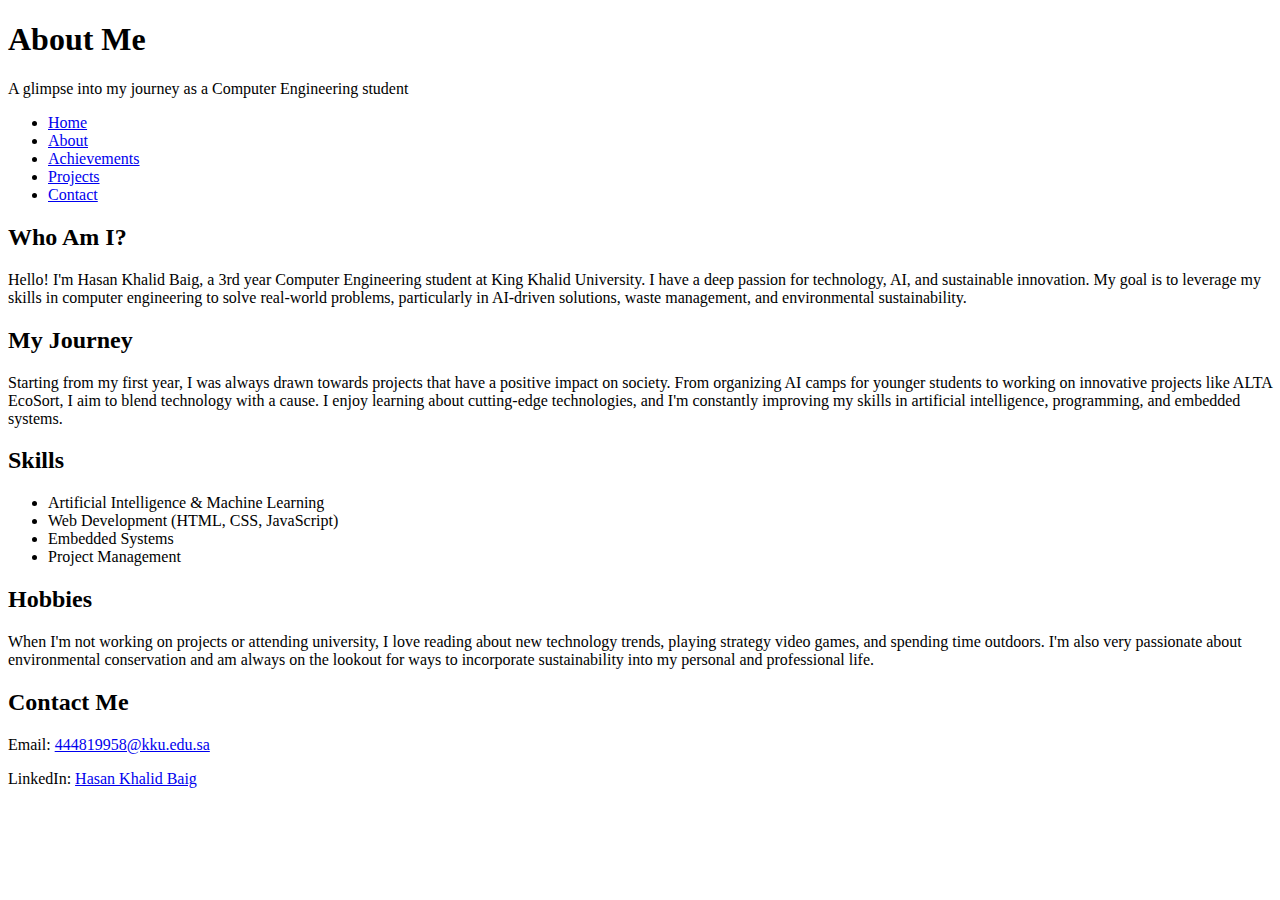
==== about.html @ f305f9ce "Add files via upload" ====
<!DOCTYPE html>
<html lang="en">
<head>
  <meta charset="UTF-8">
  <meta name="viewport" content="width=device-width, initial-scale=1.0">
  <title>About Hasan Khalid Baig</title>
  <link rel="stylesheet" href="styles.css">
</head>
<body>

  <header>
    <div class="container">
      <h1>About Me</h1>
      <p>A glimpse into my journey as a Computer Engineering student</p>
    </div>
  </header>

  <nav>
    <ul>
      <li><a href="index.html">Home</a></li>
      <li><a href="about.html">About</a></li>
      <li><a href="#achievements">Achievements</a></li>
      <li><a href="#projects">Projects</a></li>
      <li><a href="#contact">Contact</a></li>
    </ul>
  </nav>

  <main>
    <section id="about-me">
      <div class="container">
        <h2>Who Am I?</h2>
        <p>Hello! I'm Hasan Khalid Baig, a 3rd year Computer Engineering student at King Khalid University. I have a deep passion for technology, AI, and sustainable innovation. My goal is to leverage my skills in computer engineering to solve real-world problems, particularly in AI-driven solutions, waste management, and environmental sustainability.</p>
        
        <h2>My Journey</h2>
        <p>Starting from my first year, I was always drawn towards projects that have a positive impact on society. From organizing AI camps for younger students to working on innovative projects like ALTA EcoSort, I aim to blend technology with a cause. I enjoy learning about cutting-edge technologies, and I'm constantly improving my skills in artificial intelligence, programming, and embedded systems.</p>

        <h2>Skills</h2>
        <ul>
          <li>Artificial Intelligence & Machine Learning</li>
          <li>Web Development (HTML, CSS, JavaScript)</li>
          <li>Embedded Systems</li>
          <li>Project Management</li>
        </ul>

        <h2>Hobbies</h2>
        <p>When I'm not working on projects or attending university, I love reading about new technology trends, playing strategy video games, and spending time outdoors. I'm also very passionate about environmental conservation and am always on the lookout for ways to incorporate sustainability into my personal and professional life.</p>
      </div>
    </section>
  </main>

  <footer id="contact">
    <div class="container">
      <h2>Contact Me</h2>
      <p>Email: <a href="mailto:444819958@kku.edu.sa">444819958@kku.edu.sa</a></p>
      <p>LinkedIn: <a href="https://www.linkedin.com/in/hasan-khalid-baig-92b4a1230">Hasan Khalid Baig</a></p>
    </div>
  </footer>

</body>
</html>
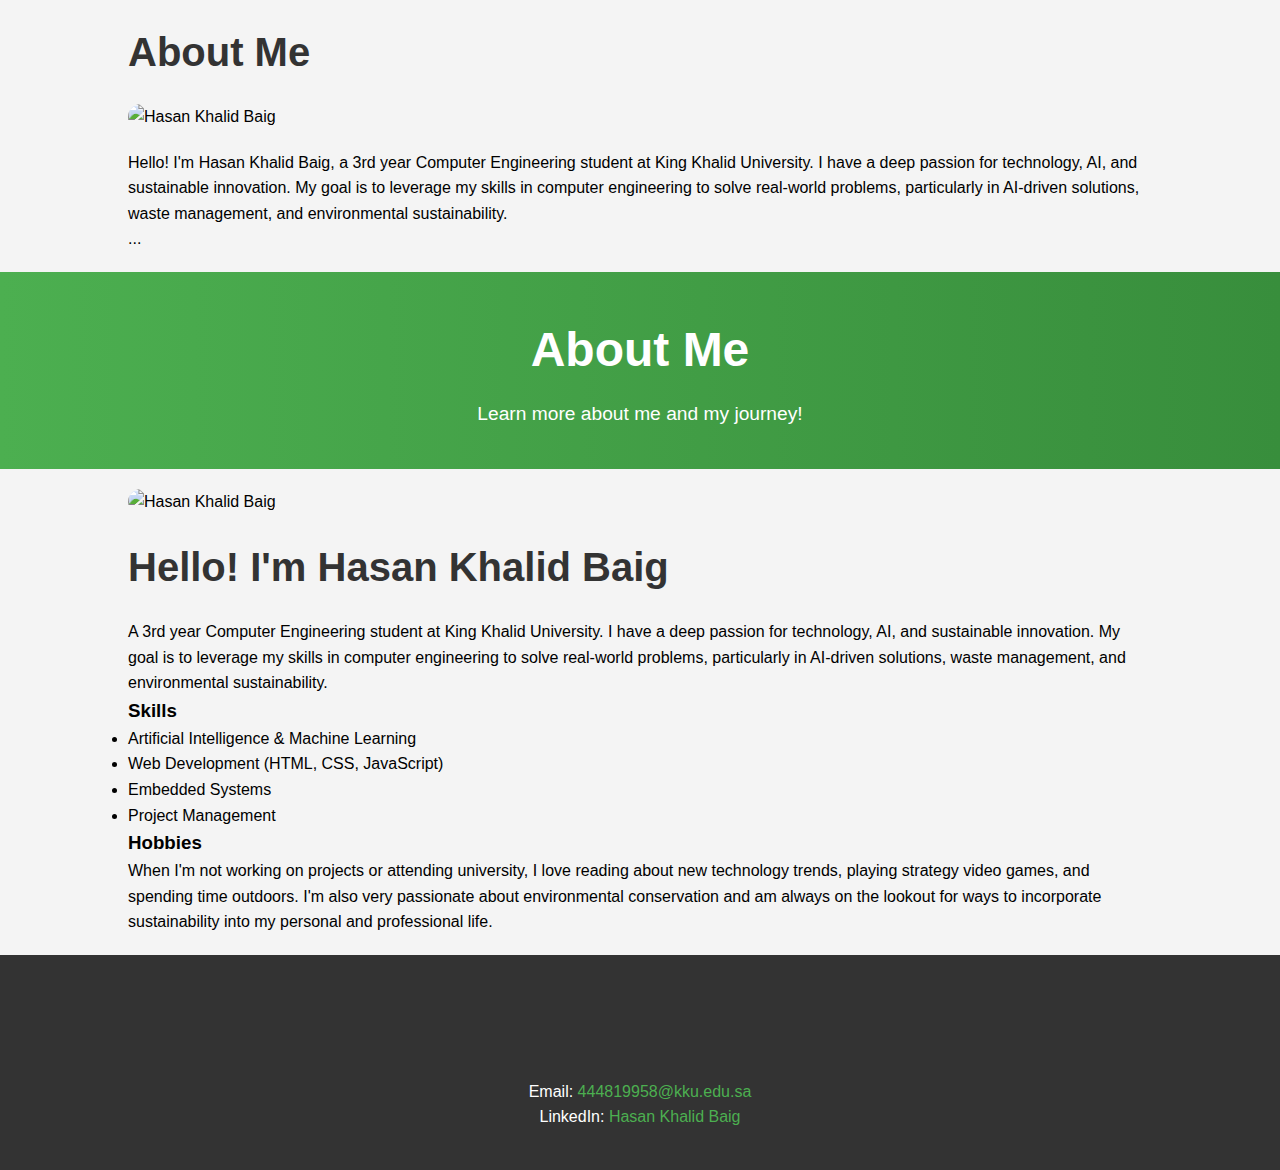
==== commit adc9e67a: "Update about.html" ====
--- a/about.html
+++ b/about.html
@@ -3,52 +3,104 @@
 <head>
   <meta charset="UTF-8">
   <meta name="viewport" content="width=device-width, initial-scale=1.0">
-  <title>About Hasan Khalid Baig</title>
-  <link rel="stylesheet" href="styles.css">
+  <title>About Me | Hasan Khalid Baig</title>
+  <style>
+    /* CSS Styles */
+
+    * {
+      margin: 0;
+      padding: 0;
+      box-sizing: border-box;
+    }
+
+    body {
+      font-family: 'Arial', sans-serif;
+      line-height: 1.6;
+      background-color: #f4f4f4;
+    }
+
+    header {
+      background: linear-gradient(to right, #4CAF50, #388E3C);
+      color: white;
+      padding: 20px 0;
+      text-align: center;
+    }
+
+    header h1 {
+      font-size: 3rem;
+      margin-bottom: 10px;
+    }
+
+    header p {
+      font-size: 1.2rem;
+    }
+
+    .container {
+      width: 80%;
+      margin: 0 auto;
+      padding: 20px 0;
+    }
+
+    h2 {
+      font-size: 2.5rem;
+      color: #333;
+      margin-bottom: 20px;
+    }
+
+    #about-me img {
+      width: 150px;
+      border-radius: 75px;
+      margin-bottom: 20px;
+    }
+
+    footer {
+      background: #333;
+      color: white;
+      text-align: center;
+      padding: 20px 0;
+    }
+
+    footer a {
+      color: #4CAF50;
+      text-decoration: none;
+    }
+  </style>
 </head>
+<section id="about-me">
+    <div class="container">
+      <h2>About Me</h2>
+      <img src="myphoto.jpg" alt="Hasan Khalid Baig" style="width: 150px; border-radius: 75px; margin-bottom: 20px;">
+      <p>Hello! I'm Hasan Khalid Baig, a 3rd year Computer Engineering student at King Khalid University. I have a deep passion for technology, AI, and sustainable innovation. My goal is to leverage my skills in computer engineering to solve real-world problems, particularly in AI-driven solutions, waste management, and environmental sustainability.</p>
+      ...
+    </div>
+  </section>
 <body>
 
   <header>
     <div class="container">
       <h1>About Me</h1>
-      <p>A glimpse into my journey as a Computer Engineering student</p>
+      <p>Learn more about me and my journey!</p>
     </div>
   </header>
 
-  <nav>
+  <div class="container" id="about-me">
+    <img src="myphoto.jpg" alt="Hasan Khalid Baig">
+    <h2>Hello! I'm Hasan Khalid Baig</h2>
+    <p>A 3rd year Computer Engineering student at King Khalid University. I have a deep passion for technology, AI, and sustainable innovation. My goal is to leverage my skills in computer engineering to solve real-world problems, particularly in AI-driven solutions, waste management, and environmental sustainability.</p>
+
+    <h3>Skills</h3>
     <ul>
-      <li><a href="index.html">Home</a></li>
-      <li><a href="about.html">About</a></li>
-      <li><a href="#achievements">Achievements</a></li>
-      <li><a href="#projects">Projects</a></li>
-      <li><a href="#contact">Contact</a></li>
+      <li>Artificial Intelligence & Machine Learning</li>
+      <li>Web Development (HTML, CSS, JavaScript)</li>
+      <li>Embedded Systems</li>
+      <li>Project Management</li>
     </ul>
-  </nav>
 
-  <main>
-    <section id="about-me">
-      <div class="container">
-        <h2>Who Am I?</h2>
-        <p>Hello! I'm Hasan Khalid Baig, a 3rd year Computer Engineering student at King Khalid University. I have a deep passion for technology, AI, and sustainable innovation. My goal is to leverage my skills in computer engineering to solve real-world problems, particularly in AI-driven solutions, waste management, and environmental sustainability.</p>
-        
-        <h2>My Journey</h2>
-        <p>Starting from my first year, I was always drawn towards projects that have a positive impact on society. From organizing AI camps for younger students to working on innovative projects like ALTA EcoSort, I aim to blend technology with a cause. I enjoy learning about cutting-edge technologies, and I'm constantly improving my skills in artificial intelligence, programming, and embedded systems.</p>
+    <h3>Hobbies</h3>
+    <p>When I'm not working on projects or attending university, I love reading about new technology trends, playing strategy video games, and spending time outdoors. I'm also very passionate about environmental conservation and am always on the lookout for ways to incorporate sustainability into my personal and professional life.</p>
+  </div>
 
-        <h2>Skills</h2>
-        <ul>
-          <li>Artificial Intelligence & Machine Learning</li>
-          <li>Web Development (HTML, CSS, JavaScript)</li>
-          <li>Embedded Systems</li>
-          <li>Project Management</li>
-        </ul>
-
-        <h2>Hobbies</h2>
-        <p>When I'm not working on projects or attending university, I love reading about new technology trends, playing strategy video games, and spending time outdoors. I'm also very passionate about environmental conservation and am always on the lookout for ways to incorporate sustainability into my personal and professional life.</p>
-      </div>
-    </section>
-  </main>
-
-  <footer id="contact">
+  <footer>
     <div class="container">
       <h2>Contact Me</h2>
       <p>Email: <a href="mailto:444819958@kku.edu.sa">444819958@kku.edu.sa</a></p>
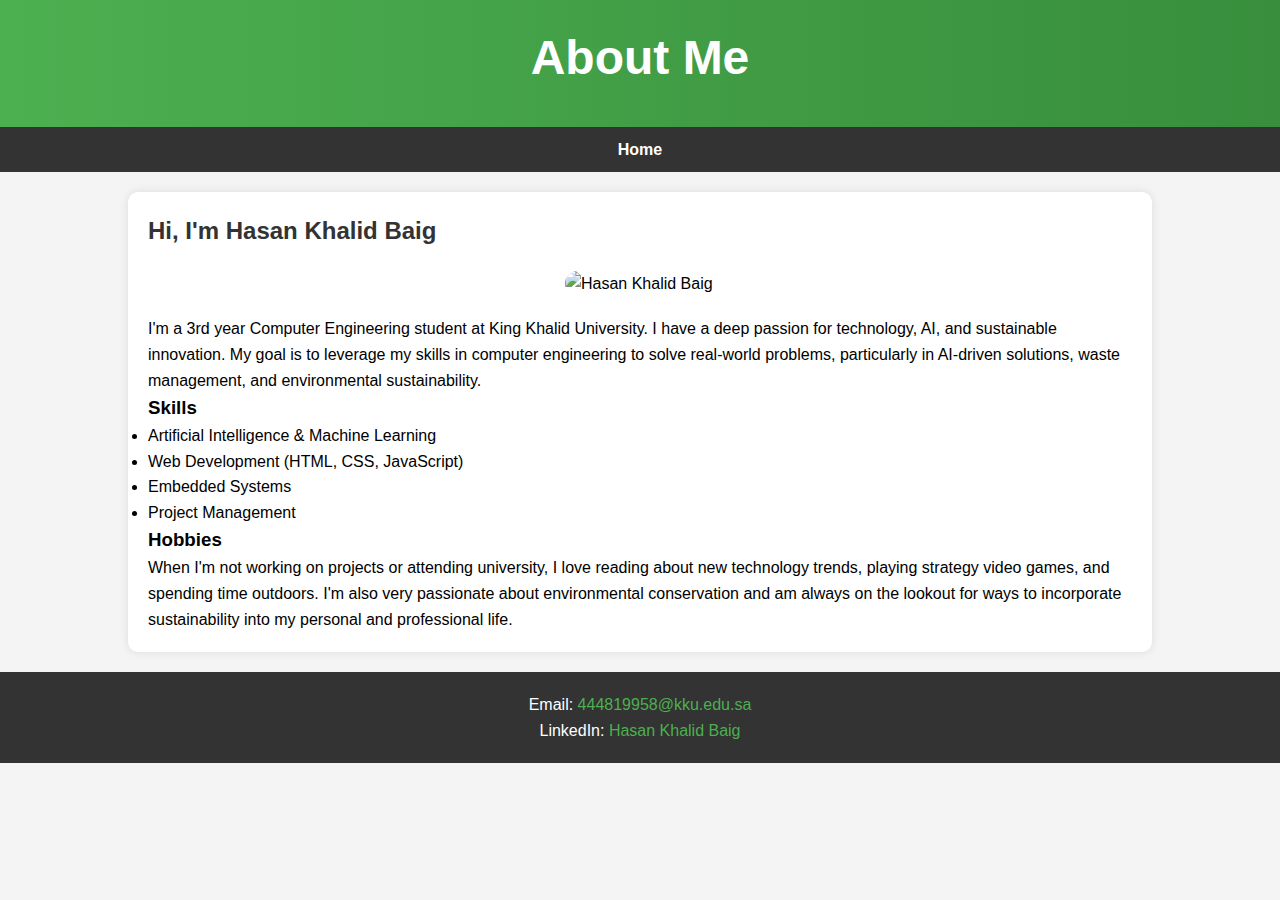
==== commit 89e720fc: "Update about.html" ====
--- a/about.html
+++ b/about.html
@@ -31,26 +31,51 @@
       margin-bottom: 10px;
     }
 
-    header p {
-      font-size: 1.2rem;
+    nav {
+      background: #333;
+      color: white;
+      text-align: center;
+      padding: 10px 0;
+    }
+
+    nav ul {
+      list-style: none;
+    }
+
+    nav ul li {
+      display: inline;
+      margin: 0 15px;
+    }
+
+    nav ul li a {
+      color: white;
+      text-decoration: none;
+      font-weight: bold;
     }
 
     .container {
       width: 80%;
-      margin: 0 auto;
-      padding: 20px 0;
+      margin: 20px auto;
+      padding: 20px;
+      background-color: white;
+      border-radius: 10px;
+      box-shadow: 0 0 10px rgba(0, 0, 0, 0.1);
     }
 
     h2 {
-      font-size: 2.5rem;
       color: #333;
       margin-bottom: 20px;
     }
 
-    #about-me img {
-      width: 150px;
-      border-radius: 75px;
-      margin-bottom: 20px;
+    /* Image styles */
+    .profile-image {
+      width: 150px; /* Adjust the size as needed */
+      height: auto; /* Maintain aspect ratio */
+      border-radius: 75px; /* Make it circular */
+      margin-bottom: 20px; /* Space below the image */
+      display: block; /* Center the image */
+      margin-left: auto;
+      margin-right: auto;
     }
 
     footer {
@@ -66,27 +91,23 @@
     }
   </style>
 </head>
-<section id="about-me">
-    <div class="container">
-      <h2>About Me</h2>
-      <img src="myphoto.jpg" alt="Hasan Khalid Baig" style="width: 150px; border-radius: 75px; margin-bottom: 20px;">
-      <p>Hello! I'm Hasan Khalid Baig, a 3rd year Computer Engineering student at King Khalid University. I have a deep passion for technology, AI, and sustainable innovation. My goal is to leverage my skills in computer engineering to solve real-world problems, particularly in AI-driven solutions, waste management, and environmental sustainability.</p>
-      ...
-    </div>
-  </section>
 <body>
 
   <header>
-    <div class="container">
-      <h1>About Me</h1>
-      <p>Learn more about me and my journey!</p>
-    </div>
+    <h1>About Me</h1>
   </header>
 
-  <div class="container" id="about-me">
-    <img src="myphoto.jpg" alt="Hasan Khalid Baig">
-    <h2>Hello! I'm Hasan Khalid Baig</h2>
-    <p>A 3rd year Computer Engineering student at King Khalid University. I have a deep passion for technology, AI, and sustainable innovation. My goal is to leverage my skills in computer engineering to solve real-world problems, particularly in AI-driven solutions, waste management, and environmental sustainability.</p>
+  <nav>
+    <ul>
+      <li><a href="index.html">Home</a></li> <!-- Link back to the home page -->
+    </ul>
+  </nav>
+
+  <div class="container">
+    <h2>Hi, I'm Hasan Khalid Baig</h2>
+    <img src="myphoto.jpg" alt="Hasan Khalid Baig" class="profile-image"> <!-- Add your image here -->
+    
+    <p>I'm a 3rd year Computer Engineering student at King Khalid University. I have a deep passion for technology, AI, and sustainable innovation. My goal is to leverage my skills in computer engineering to solve real-world problems, particularly in AI-driven solutions, waste management, and environmental sustainability.</p>
 
     <h3>Skills</h3>
     <ul>
@@ -101,11 +122,8 @@
   </div>
 
   <footer>
-    <div class="container">
-      <h2>Contact Me</h2>
-      <p>Email: <a href="mailto:444819958@kku.edu.sa">444819958@kku.edu.sa</a></p>
-      <p>LinkedIn: <a href="https://www.linkedin.com/in/hasan-khalid-baig-92b4a1230">Hasan Khalid Baig</a></p>
-    </div>
+    <p>Email: <a href="mailto:444819958@kku.edu.sa">444819958@kku.edu.sa</a></p>
+    <p>LinkedIn: <a href="https://www.linkedin.com/in/hasan-khalid-baig-92b4a1230">Hasan Khalid Baig</a></p>
   </footer>
 
 </body>
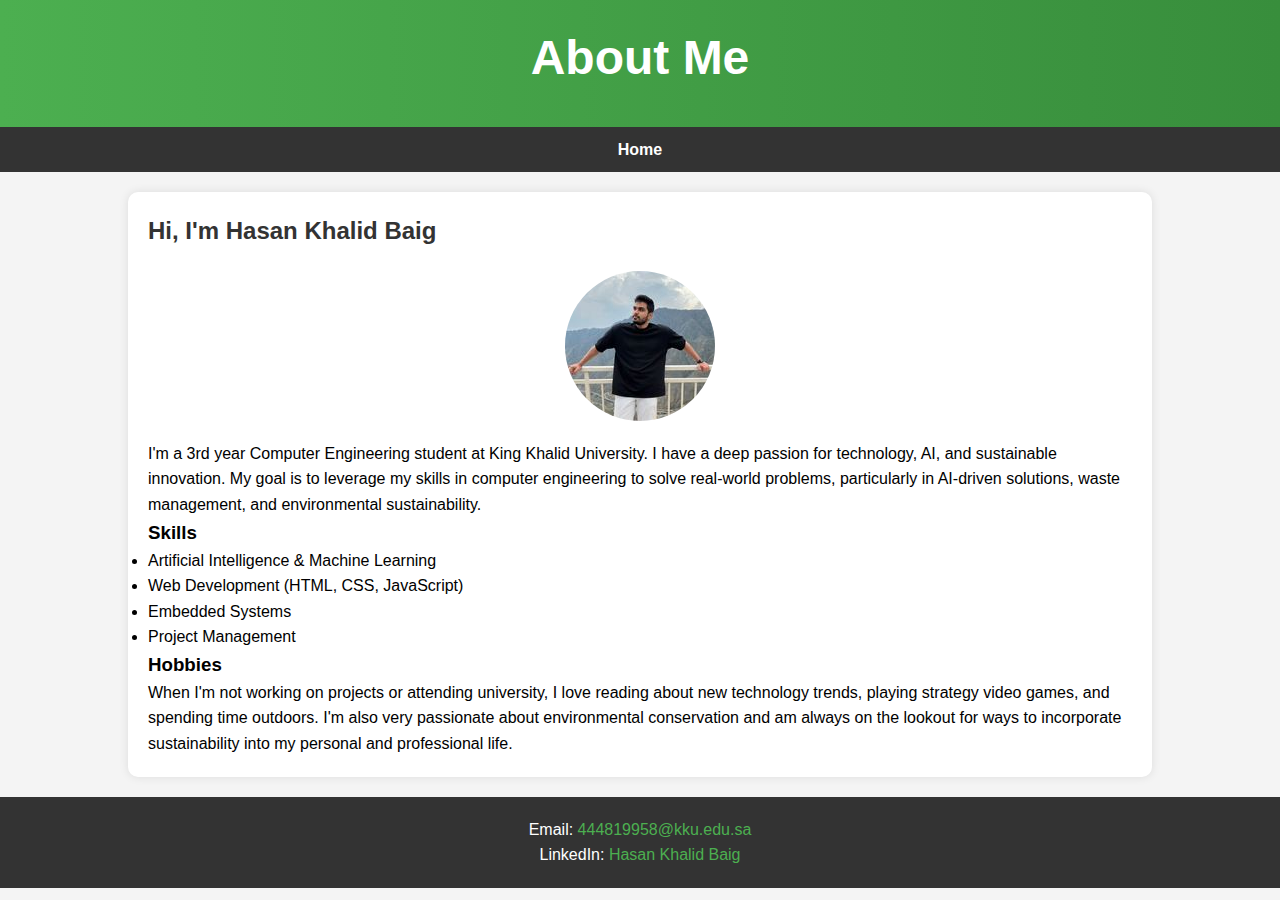
==== commit 268032f7: "Update about.html" ====
--- a/about.html
+++ b/about.html
@@ -105,7 +105,7 @@
 
   <div class="container">
     <h2>Hi, I'm Hasan Khalid Baig</h2>
-    <img src="myphoto.jpg" alt="Hasan Khalid Baig" class="profile-image"> <!-- Add your image here -->
+    <img src="image.jpg" alt="Hasan Khalid Baig" class="profile-image"> <!-- Add your image here -->
     
     <p>I'm a 3rd year Computer Engineering student at King Khalid University. I have a deep passion for technology, AI, and sustainable innovation. My goal is to leverage my skills in computer engineering to solve real-world problems, particularly in AI-driven solutions, waste management, and environmental sustainability.</p>
 
